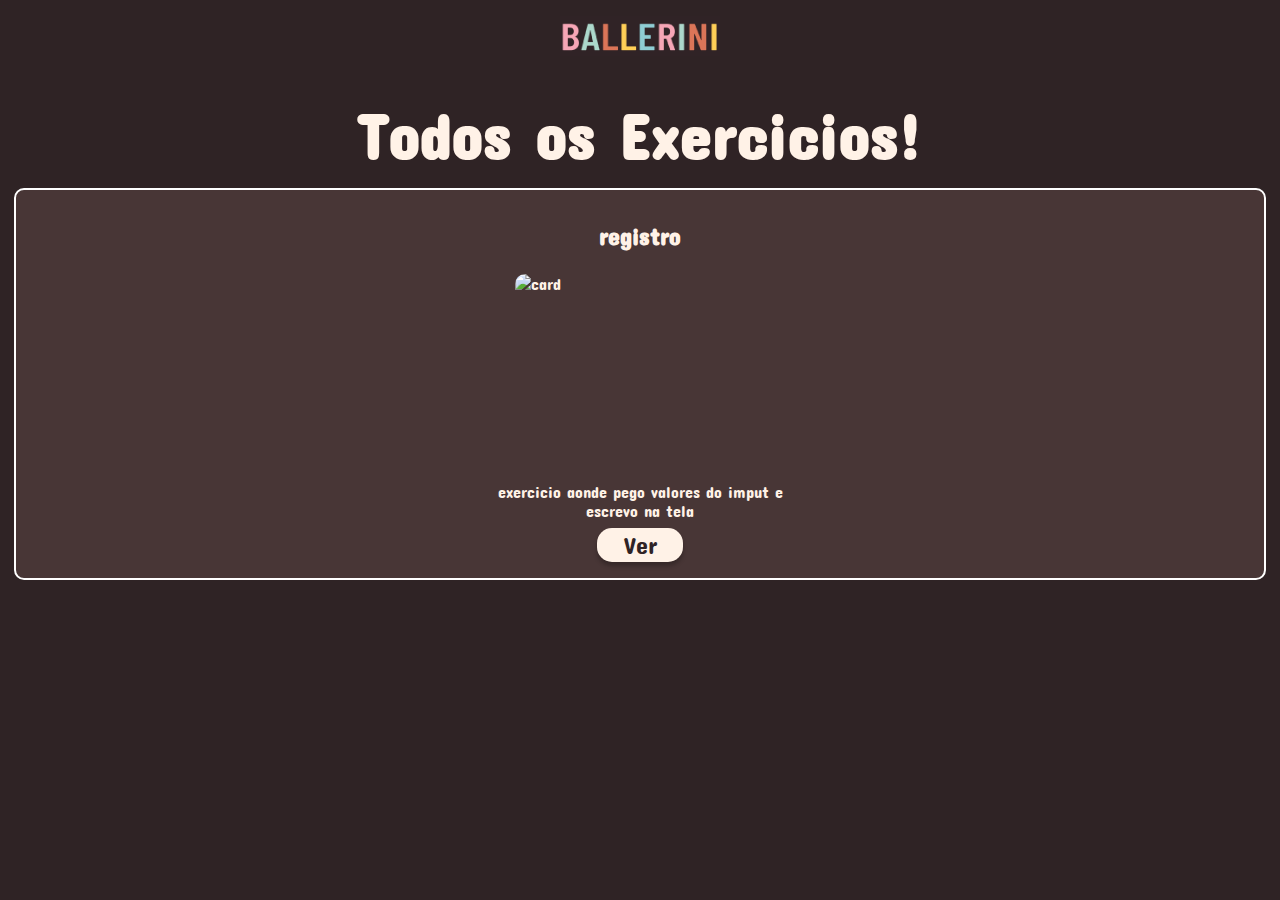
==== index.html @ e17e8ee2 ":warning: Atualizações" ====
<!DOCTYPE html>
<html lang="pt-br">
<head>
    <meta charset="UTF-8">
    <meta http-equiv="X-UA-Compatible" content="IE=edge">
    <meta name="viewport" content="width=device-width, initial-scale=1.0">
    <link rel="stylesheet" href="style.css">
    <title>Exercicios</title>
</head>
<body>
    <main>
        <img src="80650655.png" alt="logo">
        <h1>Todos os Exercicios!</h1>
        <div class="ex">
            <div class="ex-card">
                <h2>registro</h2>
                <img src="ex01.png" alt="card">
                <p>exercicio aonde pego valores do imput e escrevo na tela</p>
                <a href="Ex01/index.html">Ver</a>
            </div>
        </div>
    </main>
</body>
</html>
---- style.css ----
@import url('https://fonts.googleapis.com/css2?family=Concert+One&display=swap');

*{
    padding: 0;
    margin: 0;
    text-decoration: none;
}
body{
    width: 100%;
    height: 100vh;
    background: #2F2325;
    overflow-x: hidden;
}
main{
    padding-top: 1rem;
    display: flex;
    flex-direction: column;
    align-items: center;
    gap: 1rem;
}
main img{
    width: 10rem;
    height: 2.5rem;
}

main h1{
    margin-top: 1.5rem;
    font-size: 4rem;
    font-family: 'Concert One', cursive;
    color: #FFF2E7;
}

.ex{
    display: flex;
    gap: 1rem;
    flex-wrap: wrap;
    width: 95%;
    background-color: #483636;
    border-radius: 10px;
    border: 2px solid white;
    padding: 1rem;
    justify-content: space-around;
}
.ex-card{
    position: relative;
    margin-top: 1rem;
    display: flex;
    flex-direction: column;
    align-items: center;
    gap: .5rem;
    font-family: 'Concert One', cursive;
    color: #FFF2E7;
    width: 20rem;
    animation: lado 3s;
}
.ex-card h2{
    text-align: center;
    margin-bottom: 1rem;
}
.ex-card img{
    width: 250px;
    height: 200px;
    margin: 0;
    border-radius: 10px;
    transition: transform 2s;
}
.ex-card img:hover{
    transform: scale(1.1);
}
.ex-card p{
    text-align: center;
}
.ex-card a{
    width: 5rem;
    font-size: 1.5rem;
    height: 3 rem;
    text-align: center;
    background: #FFF2E7;
    box-shadow: 0px 4px 4px rgba(0, 0, 0, 0.25);
    color: #2F2325;
    padding: .2rem;
    border-radius: 15px;
    transition: opacity 1s;
}

.ex-card a:hover{
    opacity: 0.5;
}

@keyframes lado{
    0%{
        right: -50rem;
    }100%{
        right: 0rem;
    }
}
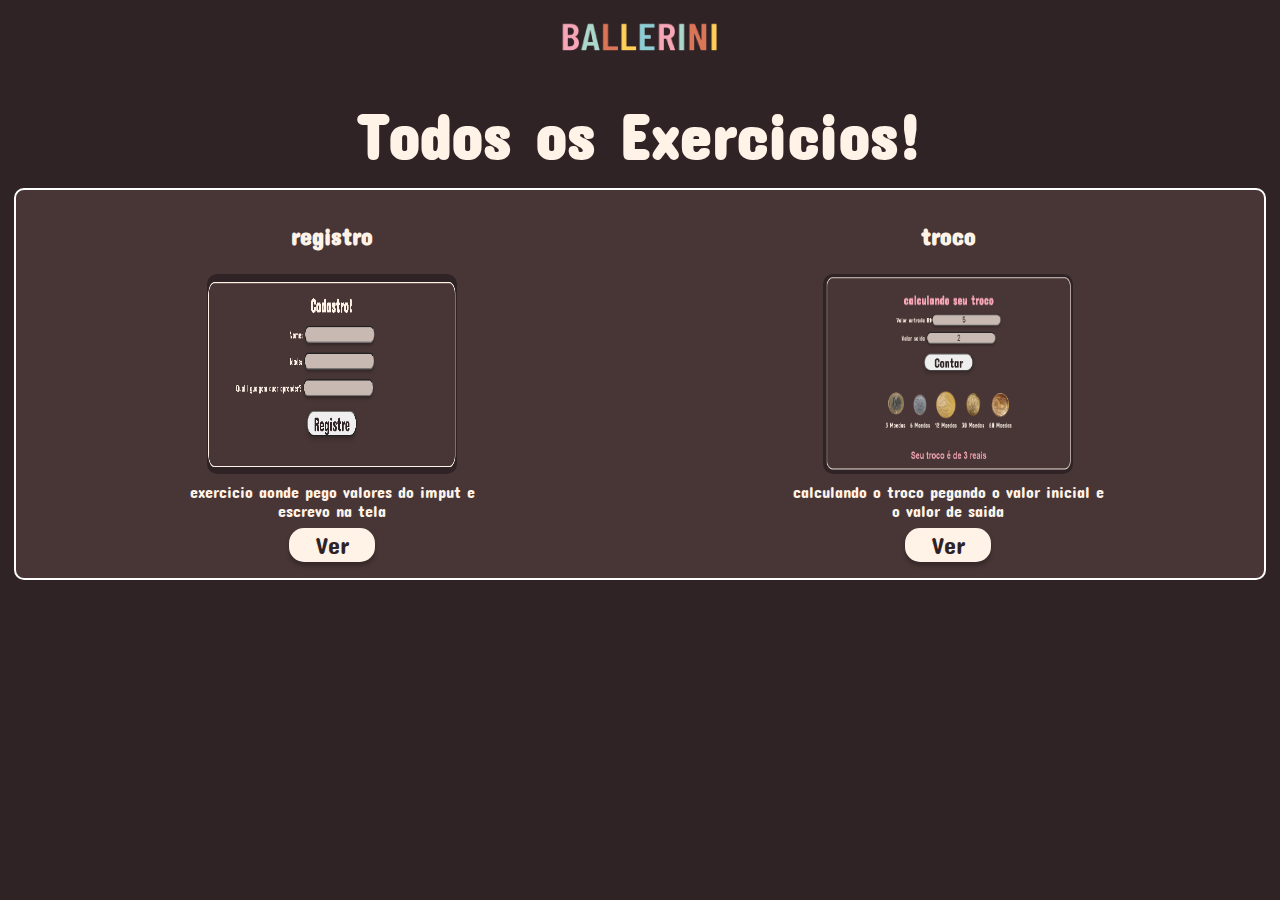
==== commit 14c5deb3: ":warning: Atualizações" ====
--- a/index.html
+++ b/index.html
@@ -18,6 +18,12 @@
                 <p>exercicio aonde pego valores do imput e escrevo na tela</p>
                 <a href="Ex01/index.html">Ver</a>
             </div>
+            <div class="ex-card">
+                <h2>troco</h2>
+                <img src="ex02.png" alt="card">
+                <p>calculando o troco pegando o valor inicial e o valor de saida</p>
+                <a href="Ex02/index.html">Ver</a>
+            </div>
         </div>
     </main>
 </body>
